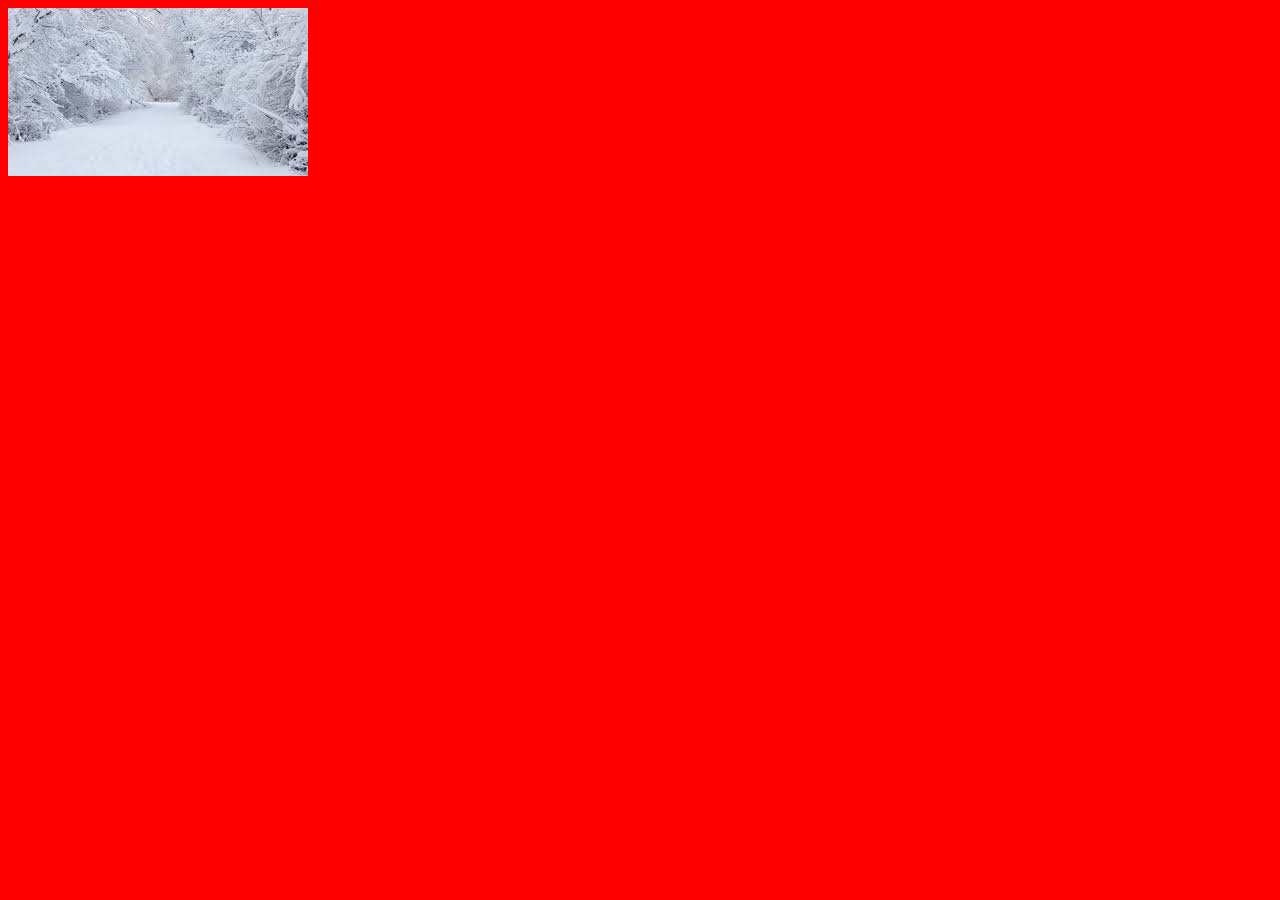
==== index.html @ 567934bf "initial_commit" ====
<DOCTYPE html>
<html>
<head>
    <meta http-equive="Content-Type" content="text/html"; charset="utf-8"/>
   
    <meta name="viewport" content="width=device-width", height=device-height, initial-scale=1, max-scale=1, user-scalable='no'>
    <meta http-equive="X-UA-Compatible" content="IE=EDGE">
    
    <!--Links to css files or font files-->
    <link rel="stylesheet" type='text/css' href="css/style.css">
    <title>Boiler Plate</title>
    
</head>
    
        <body>
         <img src='images/snow.jpg'>   
            
        <script src="js/main.js"></script>
    </body>
            
            
            
            
</html>
---- css/style.css ----
body {
    background-color:red;
}
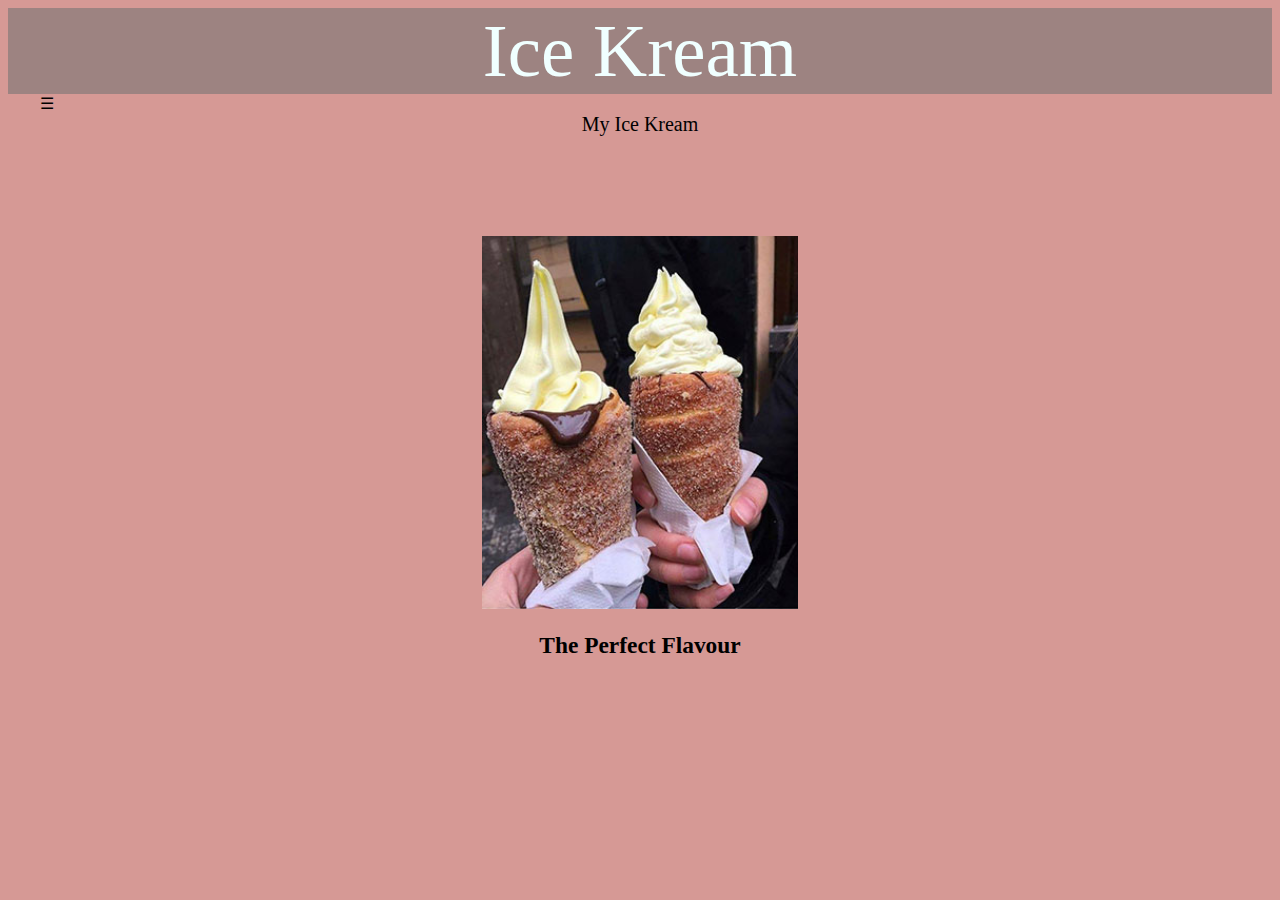
==== commit b1a15bee: "changes" ====
--- a/index.html
+++ b/index.html
@@ -11,12 +11,27 @@
     <title>Boiler Plate</title>
     
 </head>
+    <header> Ice Kream </header>
+             
+   
+    <body>
+<!--     Top Menu       -->
+  <div class="w3-white w3-xlarge w3-padding-xlarge" style="max-width:1200px;margin:auto">
+    <div class="w3-left w3-opennav w3-hover-text-grey" onclick="w3_open()">☰</div>
+    <div class="w3-center">My Ice Kream</div>
+  </div>
+<!--      Page content      -->
+        <div class="w3-main w3-content w3-padding" style="max-width:1200px;margin-top:100px"> </div>
+        
+        <div class="w3-row-padding w3-padding-16 w3-center" id="ice cream">
+    <div class="w3-quarter">
+      <img src="/images/icecream.jpg" alt="Ice cream" style="width:25%">
+      <h3>The Perfect Flavour</h3>
+    </div>
+            
+    </body>
     
-        <body>
-         <img src='images/snow.jpg'>   
-            
-        <script src="js/main.js"></script>
-    </body>
+    
             
             
             
--- a/css/style.css
+++ b/css/style.css
@@ -1,3 +1,31 @@
 body {
-    background-color:red;
+    background-color:#D69995;
+}
+
+header {
+    text-align: center;
+    font-size: 75;
+    font-family: georgia;
+    background-color: #9D8381;
+    color: azure;
+}
+/*
+button {
+    background-color:#9D8381;
+    height: 50;
+    width: 120;
+    border-top-color: aliceblue;
+    border-left-color: aliceblue;
+    border-bottom-color: aliceblue;
+    border-right-color: aliceblue;
+    animation:;
+}
+*/
+p {
+    font-size: 50px;
+}
+.w3-center {
+    text-align: center;
+    text-emphasis-position: left;
+    font-size: 20;
 }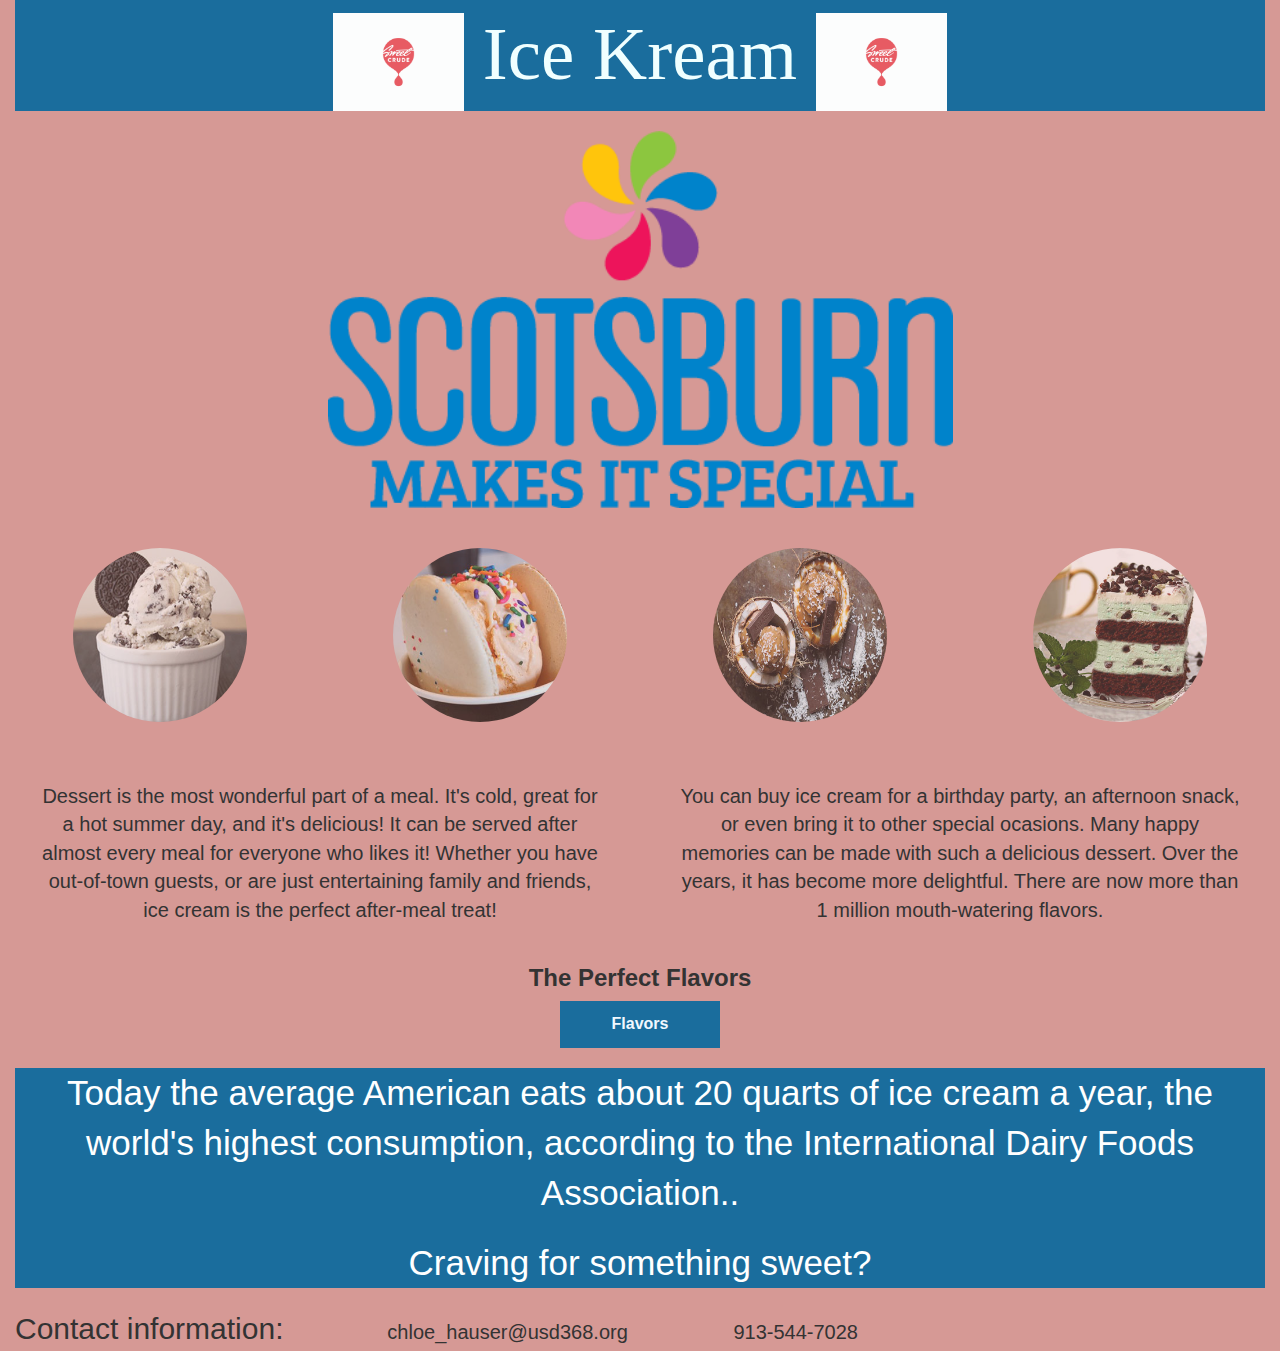
==== commit 21862f97: "Finished" ====
--- a/index.html
+++ b/index.html
@@ -1,39 +1,207 @@
 <DOCTYPE html>
+    
 <html>
+    
 <head>
+    
     <meta http-equive="Content-Type" content="text/html"; charset="utf-8"/>
    
     <meta name="viewport" content="width=device-width", height=device-height, initial-scale=1, max-scale=1, user-scalable='no'>
+    
     <meta http-equive="X-UA-Compatible" content="IE=EDGE">
     
     <!--Links to css files or font files-->
+    
+    <link rel="stylesheet" type='text/css' href="css/bootstrap.min.css">
+    
     <link rel="stylesheet" type='text/css' href="css/style.css">
+    
     <title>Boiler Plate</title>
     
 </head>
-    <header> Ice Kream </header>
+    
+<body>  
+    
+<div class='container-fluid'>
+        
+        <header class='header-center2 img-responsive'>
+           <img class='header-photo' src='images/sweet-crude-logo-animated%20(1).gif' alt='logo' align='center'> 
+           
+           Ice Kream 
+           
+           <img class='header-photo' src='images/sweet-crude-logo-animated%20(1).gif' alt='logo' align='center'>
+        </header>
+            
+   
+       
+        
+<!--     Top Menu       -->
+        
+        <div class="w3-D69995 w3-xlarge w3-padding-xlarge" style="max-width:1200px;margin:auto" background-color='#D69995;'></div>
+
+        <div class="w3-main w3-content w3-padding" style="max-width:1200px;margin-top:20px"></div>
+        
+        <div class="w3-row-padding w3-padding-16 w3-center" id="ice cream"></div>
+        
+        
+<!--    Rows/images    -->
+        <div class='row'>
+            
+            <div class='col-md-12'>
+                
+                <img class="image-logo"src="images/smis_rgb.png" alt="icecream" margin='0 auto'>
+                
+            </div>
+            
+        </div>
+        
+        <div class='row'>
+            
+                <div class='col-md-3 picture-center'> 
+                    
+                    <img class="image-circle img-repsonsive" src="images/oreo.jpg" alt="Ice cream"style="width:60%" margin="40">
+                    
+                </div>
+            
+               
+                <div class='col-md-3 picture-center'> 
+                    
+                    <img class="image-circle img-repsonsive" src="images/348s.jpg" alt="Ice cream" style="width:60%" margin="40">
+                    
+                </div>
+               
+                <div class='col-md-3 picture-center'> 
+                    
+                    <img class="image-circle img-repsonsive" src="images/chocolate.jpg" alt="Ice cream" style="width:60%" margin="40">
              
-   
-    <body>
-<!--     Top Menu       -->
-  <div class="w3-white w3-xlarge w3-padding-xlarge" style="max-width:1200px;margin:auto">
-    <div class="w3-left w3-opennav w3-hover-text-grey" onclick="w3_open()">☰</div>
-    <div class="w3-center">My Ice Kream</div>
-  </div>
-<!--      Page content      -->
-        <div class="w3-main w3-content w3-padding" style="max-width:1200px;margin-top:100px"> </div>
-        
-        <div class="w3-row-padding w3-padding-16 w3-center" id="ice cream">
-    <div class="w3-quarter">
-      <img src="/images/icecream.jpg" alt="Ice cream" style="width:25%">
-      <h3>The Perfect Flavour</h3>
+                </div>
+       
+                <div class='col-md-3 picture-center'>
+                    
+                    <img class="image-circle img-repsonsive" src="images/mint-chocolate-chip-final-2.jpg" alt="Ice cream" style="width:60%" margin="40">
+             
+                </div>
+        </div>
+        
+        
+<!--    Short Paragraphs        -->
+           <div class='row'>
+               
+                <center>
+                    <div class='col-md-6'>
+                        
+                    <p align="left-center">
+                        Dessert is the most wonderful part of a meal. It's cold, great for a hot summer day, and it's delicious! It can be served after almost every meal for everyone who likes it! Whether you have out-of-town guests, or are just entertaining family and friends, ice cream is the perfect after-meal treat!
+                    </p> 
+                        
+                    </div>
+                    
+                </center>
+                <center>
+                    <div class='col-md-6'>
+                        
+                    <p align="right-center">
+                        You can buy ice cream for a birthday party, an afternoon snack, or even bring it to other special ocasions. Many happy memories can be made with such a delicious dessert. Over the years, it has become more delightful. There are now more than 1 million mouth-watering flavors.
+                    </p>
+                        
+                    </div>
+                    
+                </center>
+               
+            </div>
+    
+    
+<!--      header     -->
+    
+        <div class="w3-quarter">
+            
+            <center>
+                
+                <h3>The Perfect Flavors</h3>
+                
+            </center>
+            
+        </div>
+        
+    
+<!--      Dropdown Button  -->
+        
+    <center>
+        
+        <div class="dropdown">
+        
+            <button class="dropbtn">
+                Flavors
+            </button>
+            
+        <div class="dropdown-content">
+            
+            <a href="http://www.epicurious.com/recipes/food/views/true-vanilla-ice-cream-51179020">
+                Vanilla
+            </a>
+            
+            <a href="http://www.seriouseats.com/recipes/2015/04/best-dark-chocolate-ice-cream-recipe.html">
+                Chocolate
+            </a>
+            
+            <a href="http://allrecipes.com/recipe/140877/easy-eggless-strawberry-ice-cream/">
+                Strawberry
+            </a>
+            
+            <a href="http://www.food.com/recipe/lemonade-ice-cream- 259115">
+                Lemonade
+            </a>
+            
+            <a href="http://www.mykitchenintherockies.com/2011/08/20/butter-toffee-ice-cream/">
+                Toffee
+            </a>
+            
+            <a href="https://www.gogogogourmet.com/vanilla-rainbow-ice-cream/">
+                Rainbow
+            </a>
+            
+            <a href="http://allrecipes.com/recipe/22804/rocky-road-ice-cream/">
+                Rocky Road
+            </a>
+            
+        </div>
+            
+        </div>
+        
+    </center>
+        
+    
+<!--    Paragraphs    -->
+        
+        <div class="paragraph">
+            
+        <center>
+            <p>Today the average American eats about 20 quarts of ice cream a year, the world's highest consumption, according to the International Dairy Foods Association..</p>
+            
+            <p>Craving for something sweet?</p>
+            
+        </center>
     </div>
-            
-    </body>
-    
-    
-            
-            
-            
-            
+        
+<!--   footer    -->
+        
+        <footer>
+            
+            <p1 style="display: inline-flex;">
+                Contact information:
+            </p1>
+            
+            <p2>
+                chloe_hauser@usd368.org
+            </p2>
+            
+            <p3>
+                913-544-7028
+            </p3>
+            
+        </footer>
+</div> 
+    
+</body>
+    
 </html>--- a/css/style.css
+++ b/css/style.css
@@ -6,26 +6,146 @@
     text-align: center;
     font-size: 75;
     font-family: georgia;
-    background-color: #9D8381;
-    color: azure;
+    background-color: #1A6D9D;
+    color: azure;  
 }
-/*
-button {
-    background-color:#9D8381;
-    height: 50;
-    width: 120;
-    border-top-color: aliceblue;
-    border-left-color: aliceblue;
-    border-bottom-color: aliceblue;
-    border-right-color: aliceblue;
-    animation:;
+
+p {
+    font-size: 35px;
+    margin: 20;
 }
-*/
-p {
-    font-size: 50px;
-}
+
 .w3-center {
     text-align: center;
     text-emphasis-position: left;
     font-size: 20;
+    margin: 20; 
+}
+
+.dropbtn {
+    background-color: #1A6D9D;
+    color: aliceblue;
+    font-size: 16px;
+    border: none;
+    cursor: pointer;
+    font-weight: bold;
+}
+
+.dropdown {
+    position:relative;
+    display: inline-block;
+}
+
+.dropdown-content {
+    display: none;
+    position: absolute;
+    background-color: #f9f9f9;
+    min-width: 160px;
+    box-shadow: 0px 8px 16px 0px rgba(0,0,0,0.2);
+    z-index: 1;
+}
+
+.dropdown-content a {
+    color: black;
+    padding: 3px 16px;
+    text-decoration: none;
+    display: block;
+    font-size: 16;
+}
+
+.dropdown-content a:hover {background-color: #4E99D6}
+
+
+.dropdown:hover .dropdown-content {
+    display: table-footer-group;
+}
+
+.dropdown:hover .dropbtn {
+    background-color: #42749D;
+}
+
+.image-circle {
+    max-width: 100%;
+    height: auto;
+    position: center;
+    align-content: center;
+}
+
+.image-circle {
+    opacity: 0.7;
+    height: 300;
+    align-content: center;
+    margin: 40;
+}
+    
+button {
+     font-size: 16px;
+     color: aliceblue;
+     background-color: #00549D;
+     padding: 12px 52px;
+}      
+
+.paragraph {
+    font-size: 10;
+    background-color: #1A6D9D;
+    color:white;
+}
+
+.col-md-6 > p {
+    Font-size: 20;  
+}
+
+footer > p {
+    font-size: 20;
+    align-content:space-between;
+    display: inline-flex;
+}
+
+p1 {
+    font-size: 30;
+}
+
+p2 {
+    font-size: 20;
+    margin:100;
+}
+
+p3 {
+    font-size: 20;
+}
+
+.image-circle{
+    border-radius: 50%;
+    height: auto;
+    display: inline-block;
+    background-position: center;
+    background-size: cover;
+}
+
+.image-logo {
+    width:50%;
+    max-height: 500px;
+    text-align: center;
+    margin: 0 auto;
+    display:block;
+}
+
+.picture-center {
+    text-align: center;
+}
+
+.header-center {
+  font-size: 30;
+}
+
+.header-center2 {
+    text-align: middle;
+}
+
+.header-photo {
+    width: 10.5%;
+}
+
+h3 {
+    font-weight: bold;
 }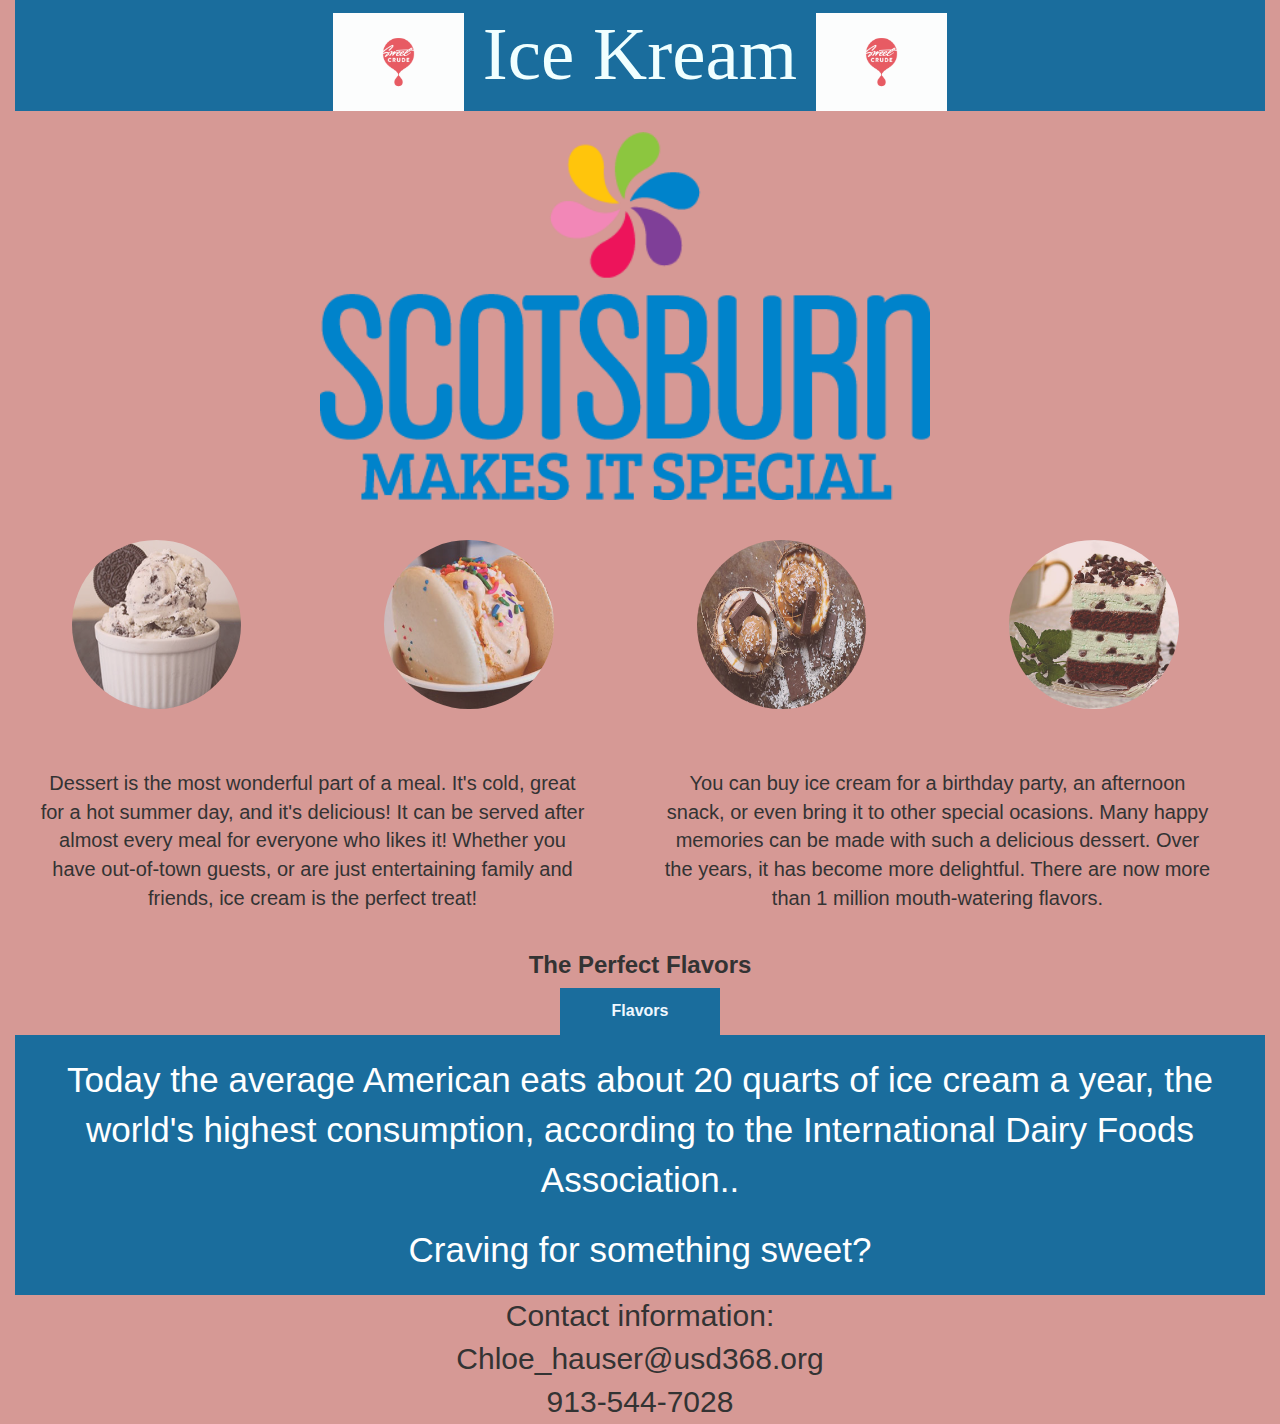
==== commit efa00eb8: "final-turn-in" ====
--- a/index.html
+++ b/index.html
@@ -1,139 +1,223 @@
 <DOCTYPE html>
-    
+
 <html>
-    
+
 <head>
-    
+
     <meta http-equive="Content-Type" content="text/html"; charset="utf-8"/>
-   
+
     <meta name="viewport" content="width=device-width", height=device-height, initial-scale=1, max-scale=1, user-scalable='no'>
-    
+ 
+    <meta name="viewport" content="width=device-width, initial-scale=1">
+
     <meta http-equive="X-UA-Compatible" content="IE=EDGE">
-    
+
     <!--Links to css files or font files-->
-    
+
     <link rel="stylesheet" type='text/css' href="css/bootstrap.min.css">
-    
+
     <link rel="stylesheet" type='text/css' href="css/style.css">
-    
+
     <title>Boiler Plate</title>
-    
+
 </head>
-    
-<body>  
-    
+
+<body>
+
 <div class='container-fluid'>
-        
+
         <header class='header-center2 img-responsive'>
-           <img class='header-photo' src='images/sweet-crude-logo-animated%20(1).gif' alt='logo' align='center'> 
-           
-           Ice Kream 
+           <img class='header-photo' src='images/sweet-crude-logo-animated%20(1).gif' alt='logo' align='center'>
+
+    Ice Kream 
            
            <img class='header-photo' src='images/sweet-crude-logo-animated%20(1).gif' alt='logo' align='center'>
         </header>
-            
-   
+
+<!--     Top Menu       -->
+        
+        <div class="w3-D69995 w3-xlarge w3-padding-xlarge" style="max-width:1200px;margin:auto"></div>
+
+        <div class="w3-main w3-content w3-padding"></div>
+
+        <div class="w3-row-padding w3-padding-16 w3-center" id="ice cream"></div>
+
+
+<!--    Rows/images    -->
+
+         <div class='row'>
+            <div class='col-md-1' style= width:100%;></div>
+        </div>
+        <div class='row'>
+
+            <div class='col-md-12'>
+
+                <img class="image-logo"src="images/smis_rgb.png" alt="icecream" margin='0 auto'>
+
+            </div>
+            
+        </div>
+        
+        <div class='row'>
+            
+                <div class='col-md-3 picture-center'>
+                    
+                    <img class="image-circle img-repsonsive" src="images/oreo.jpg" alt="Ice cream"style="width:60%" margin="40" data-toggle="modal" data-target="#oreo">
+                    
+                </div>
+
+
+                <div class='col-md-3 picture-center'>
+
+                    <img class="image-circle img-repsonsive" src="images/348s.jpg" alt="Ice cream" style="width:60%" margin="40" data-toggle="modal" data-target="#ice-cream-sandwich">
+                    
+                </div>
+               
+                <div class='col-md-3 picture-center'>
+                    
+                    <img class="image-circle img-repsonsive" src="images/chocolate.jpg" alt="Ice cream" style="width:60%" margin="40" data-toggle="modal" data-target="#chocolate-carmel">
+             
+                </div>
        
-        
-<!--     Top Menu       -->
-        
-        <div class="w3-D69995 w3-xlarge w3-padding-xlarge" style="max-width:1200px;margin:auto" background-color='#D69995;'></div>
-
-        <div class="w3-main w3-content w3-padding" style="max-width:1200px;margin-top:20px"></div>
-        
-        <div class="w3-row-padding w3-padding-16 w3-center" id="ice cream"></div>
-        
-        
-<!--    Rows/images    -->
-        <div class='row'>
-            
-            <div class='col-md-12'>
-                
-                <img class="image-logo"src="images/smis_rgb.png" alt="icecream" margin='0 auto'>
-                
-            </div>
-            
-        </div>
-        
-        <div class='row'>
-            
-                <div class='col-md-3 picture-center'> 
-                    
-                    <img class="image-circle img-repsonsive" src="images/oreo.jpg" alt="Ice cream"style="width:60%" margin="40">
-                    
-                </div>
-            
-               
-                <div class='col-md-3 picture-center'> 
-                    
-                    <img class="image-circle img-repsonsive" src="images/348s.jpg" alt="Ice cream" style="width:60%" margin="40">
-                    
-                </div>
-               
-                <div class='col-md-3 picture-center'> 
-                    
-                    <img class="image-circle img-repsonsive" src="images/chocolate.jpg" alt="Ice cream" style="width:60%" margin="40">
+                <div class='col-md-3 picture-center'>
+                    
+                    <img class="image-circle img-repsonsive" src="images/mint-chocolate-chip-final-2.jpg" alt="Ice cream" style="width:60%" margin="40" data-toggle="modal" data-target="#red-velvet-mint">
              
                 </div>
-       
-                <div class='col-md-3 picture-center'>
-                    
-                    <img class="image-circle img-repsonsive" src="images/mint-chocolate-chip-final-2.jpg" alt="Ice cream" style="width:60%" margin="40">
-             
-                </div>
-        </div>
-        
+        </div>
         
 <!--    Short Paragraphs        -->
            <div class='row'>
-               
-                <center>
+
+
+            <div class='col-md-6'>
+                     
+                    <p align="justify">
+                        Dessert is the most wonderful part of a meal. It's cold, great for a hot summer day, and it's delicious! It can be served after almost every meal for everyone who likes it! Whether you have out-of-town guests, or are just entertaining family and friends, ice cream is the perfect treat!
+                    </p>
+                    
+                    </div>
+
                     <div class='col-md-6'>
-                        
-                    <p align="left-center">
-                        Dessert is the most wonderful part of a meal. It's cold, great for a hot summer day, and it's delicious! It can be served after almost every meal for everyone who likes it! Whether you have out-of-town guests, or are just entertaining family and friends, ice cream is the perfect after-meal treat!
-                    </p> 
-                        
-                    </div>
-                    
-                </center>
-                <center>
-                    <div class='col-md-6'>
-                        
-                    <p align="right-center">
+
+                    <p align="justify">
                         You can buy ice cream for a birthday party, an afternoon snack, or even bring it to other special ocasions. Many happy memories can be made with such a delicious dessert. Over the years, it has become more delightful. There are now more than 1 million mouth-watering flavors.
                     </p>
-                        
+                         
                     </div>
-                    
-                </center>
+                   
+               
                
             </div>
     
-    
 <!--      header     -->
     
-        <div class="w3-quarter">
-            
-            <center>
-                
+        <div class="w3-quarter" align='center';>       
+
                 <h3>The Perfect Flavors</h3>
-                
-            </center>
-            
-        </div>
-        
-    
+
+        </div>
+    
+<!--modals-->
+    <div class="modal fade" id="ice-cream-sandwich" tabindex="-1" role="dialog" aria-labelledby="myModalLabel">
+  <div class="modal-dialog" role="document">
+    <div class="modal-content">
+      <div class="modal-header">
+        <button type="button" class="close" data-dismiss="modal" aria-label="Close"><span aria-hidden="true">&times;</span></button>
+        <h4 class="modal-title" id="myModalLabel">Ice Cream Sandwich</h4>
+      </div>
+      <div class="modal-body">
+        Although ice cream sandwiches were made by hand and distributed by New York street vendors in the early 1940s, it wasn't until 1945 that the first ice cream sandwiches were mass produced.
+          
+          <a href="http://www.marthastewart.com/315819/classic-ice-cream-sandwiches" role="button" data-toggle="modal">  Recipe</a>
+          
+      </div>
+      <div class="modal-footer">
+          <center>
+          <img src="images/Ice-Cream-Sandwich.jpg"></center>
+        <button type="button" class="btn btn-default" data-dismiss="modal">Close</button>
+      </div>
+    </div>
+  </div>
+</div>
+    
+    <div class="modal fade" id="oreo" tabindex="-1" role="dialog" aria-labelledby="myModalLabel">
+  <div class="modal-dialog" role="document">
+    <div class="modal-content">
+      <div class="modal-header">
+        <button type="button" class="close" data-dismiss="modal" aria-label="Close"><span aria-hidden="true">&times;</span></button>
+        <h4 class="modal-title" id="myModalLabel">Oreo</h4>
+      </div>
+      <div class="modal-body">
+        Oreo cookies were first created in a New York City bakery and sold in a tin for 30 cents per pound. It remains a mystery exactly why the cookies are named Oreos. Oreos are the world’s best-selling cookie.
+          
+          <a href="http://www.errenskitchen.com/homemade-oreo-cookies/" role="button" data-toggle="modal">  Recipe</a>
+          
+      </div>
+      <div class="modal-footer">
+          <center>
+          <img src="images/Easy-Oreo-Ice-Cream-Cake.IMG_0212.jpg"></center>
+        <button type="button" class="btn btn-default" data-dismiss="modal">Close</button>
+      </div>
+    </div>
+  </div>
+</div>
+    
+    <div class="modal fade" id="red-velvet-mint" tabindex="-1" role="dialog" aria-labelledby="myModalLabel">
+  <div class="modal-dialog" role="document">
+    <div class="modal-content">
+      <div class="modal-header">
+        <button type="button" class="close" data-dismiss="modal" aria-label="Close"><span aria-hidden="true">&times;</span></button>
+        <h4 class="modal-title" id="myModalLabel">Ice Cream Cake</h4>
+      </div>
+      <div class="modal-body">
+        An ice cream cake is a cake that incorporates ice cream. A popular form is a three-layer cake, with a layer of ice cream between two layers of cake, although not all versions contain cake.
+          
+          <a href="http://allrecipes.com/recipe/20784/ice-cream-cake/" role="button" data-toggle="modal">  Recipe</a>
+          
+      </div>
+      <div class="modal-footer">
+          <center>
+          <img src="images/ice-cream-cakes.jpg"></center>
+        <button type="button" class="btn btn-default" data-dismiss="modal">Close</button>
+      </div>
+    </div>
+  </div>
+</div>
+    
+    <div class="modal fade" id="chocolate-carmel" tabindex="-1" role="dialog" aria-labelledby="myModalLabel">
+  <div class="modal-dialog" role="document">
+    <div class="modal-content">
+      <div class="modal-header">
+        <button type="button" class="close" data-dismiss="modal" aria-label="Close"><span aria-hidden="true">&times;</span></button>
+        <h4 class="modal-title" id="myModalLabel">Chocolate Carmel</h4>
+      </div>
+      <div class="modal-body">
+        Enjoy spoonful after spoonful of decadent chocolate gelato with a luscious caramel sauce and gourmet chocolate curls. The chocolate caramel ice cream is super creamy and thick.
+          
+          <a href="http://bakerbynature.com/salted-caramel-chocolate-cake/" role="button" data-toggle="modal">  Recipe</a>
+          
+      </div>
+        
+      <div class="modal-footer">
+          <center>
+          <img src="images/salted_banana.jpg"></center>
+        <button type="button" class="btn btn-default" data-dismiss="modal">Close</button>
+      </div>
+    </div>
+  </div>
+</div>
+
 <!--      Dropdown Button  -->
         
-    <center>
-        
+   
+         <center> 
         <div class="dropdown">
-        
+      
             <button class="dropbtn">
                 Flavors
             </button>
-            
+           
         <div class="dropdown-content">
             
             <a href="http://www.epicurious.com/recipes/food/views/true-vanilla-ice-cream-51179020">
@@ -165,43 +249,42 @@
             </a>
             
         </div>
-            
-        </div>
-        
-    </center>
-        
+           
+        </div>
+        </center> 
     
 <!--    Paragraphs    -->
         
         <div class="paragraph">
             
-        <center>
+        
             <p>Today the average American eats about 20 quarts of ice cream a year, the world's highest consumption, according to the International Dairy Foods Association..</p>
             
             <p>Craving for something sweet?</p>
             
-        </center>
+        
     </div>
         
 <!--   footer    -->
         
-        <footer>
+        <footer class='footy'>
             
             <p1 style="display: inline-flex;">
                 Contact information:
             </p1>
-            
+           <center>
             <p2>
-                chloe_hauser@usd368.org
+                Chloe_hauser@usd368.org
             </p2>
-            
+           </center>
             <p3>
                 913-544-7028
             </p3>
             
         </footer>
 </div> 
-    
+ <script src="js/jquery.min.js"></script> 
+    <script src="js/bootstrap.min.js"></script>
 </body>
     
 </html>--- a/css/style.css
+++ b/css/style.css
@@ -13,6 +13,7 @@
 p {
     font-size: 35px;
     margin: 20;
+    text-align: center;
 }
 
 .w3-center {
@@ -20,6 +21,10 @@
     text-emphasis-position: left;
     font-size: 20;
     margin: 20; 
+}
+
+.w3-quarter {
+    align-content: center;
 }
 
 .dropbtn {
@@ -89,10 +94,12 @@
     font-size: 10;
     background-color: #1A6D9D;
     color:white;
+    align-content: center;
 }
 
 .col-md-6 > p {
-    Font-size: 20;  
+    Font-size: 20; 
+    text-align: center;
 }
 
 footer > p {
@@ -106,12 +113,12 @@
 }
 
 p2 {
-    font-size: 20;
-    margin:100;
+    font-size: 30;
+    overflow: auto;
 }
 
 p3 {
-    font-size: 20;
+    font-size: 30;
 }
 
 .image-circle{
@@ -148,4 +155,37 @@
 
 h3 {
     font-weight: bold;
+    align-content: center;
+}
+
+.w3-D69995 w3-xlarge w3-padding-xlarge {
+    background-color='#D69995;  
+}
+
+.w3-main w3-content w3-padding {
+    max-width:1200px;
+    margin-top:20px;
+}
+
+.w3-row-padding w3-padding-16 w3-center {
+    background-color: aliceblue;
+}
+.row {
+   width: 100%; 
+}
+
+.footy {
+    text-align: center;
+}
+
+@media only screen and (max-width: 480px) {
+    .footy > p1,p2,p3 {
+        font-size: 20px !important;
+    }
+}
+
+@media only screen and (max-width: 480px) {
+    .paragraph > p {
+        font-size: 20px !important;
+    }
 }